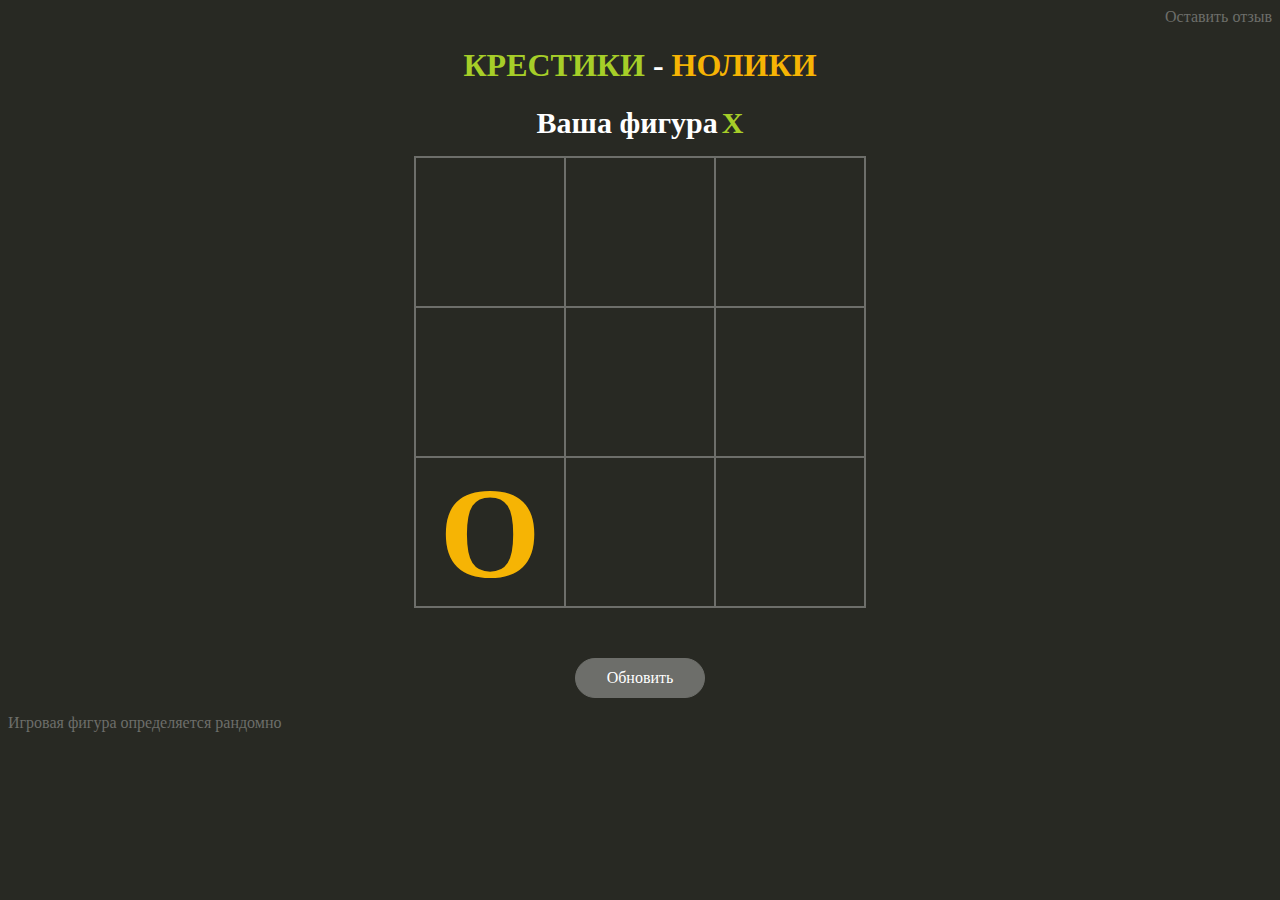
==== index.html @ 3f62f48c "cmmit" ====
<!DOCTYPE html>
<html lang="Ru">
  <head>
    <meta charset="UTF-8">
    <link rel="stylesheet" href="style.css">
    <title>XO</title>
  </head>
  <body>
    <a href="otzivi.php" class="link">Оставить отзыв</a><br>
    <h1 align="center"><b style="color: #A6CE28;">КРЕСТИКИ</b> - <b style="color: #F6B404;">НОЛИКИ</b></h1>
    <p align="center">
      <span id="game-title" class="result">Ваша фигура</span> 
      <span id="game-title" class="result2"> X</span>
    </p>
  <div class="ceils" align="center">
    <div id="ceil" class="data-ceil1" data-ceil="1" ></div>
    <div id="ceil" class="data-ceil2" data-ceil="2" ></div>
    <div id="ceil" class="data-ceil3" data-ceil="3" ></div>
    <div id="ceil" class="data-ceil4" data-ceil="4" ></div>
    <div id="ceil" class="data-ceil5" data-ceil="5" ></div>
    <div id="ceil" class="data-ceil6" data-ceil="6" ></div>
    <div id="ceil" class="data-ceil7" data-ceil="7" ></div>
    <div id="ceil" class="data-ceil8" data-ceil="8" ></div>
    <div id="ceil" class="data-ceil9" data-ceil="9" ></div>
  </div>
  <!--<button id="reset-game">Очистить</button>-->
  <a href="index.html" id="reset-game" align="center">Обновить</a>
  <p class="p">Игровая фигура определяется рандомно</p>
  <script type="text/javascript" src="jquery.js"></script>
	<script type="text/javascript" src="script.js"></script>
  </body>
</html>
---- style.css ----
*{-webkit-box-sizing:border-box;
	box-sizing:border-box;
	outline:none
}
body{
	background: #282923; 
	font-family:Arial Rounded MT Bold;
	color: white;
}
.link{
	text-decoration: none;
	float: right;
	color:#6D6E6A ;
}
#game-title{
	display:inline;
	margin-bottom:30px;
	font-size:30px;
	font-weight:bold;
	text-align:center
	}
.ceils{
	display:-webkit-box;
	display:-webkit-flex;
	display:-ms-flexbox;
	display:flex;
	-webkit-box-pack:justify;
	-webkit-justify-content:space-between;
	-ms-flex-pack:justify;
	justify-content:space-between;
	-webkit-flex-wrap:wrap;
	-ms-flex-wrap:wrap;
	flex-wrap:wrap;
	width:452px;
	margin:0 auto 50px;
	border:1px solid #6D6E6A
}

#ceil{
	position:relative;
	width:150px;
	height:150px;
	border:1px solid #6D6E6A;
	cursor:pointer;
	text-align:center;
	font-size:130px;
	font-weight:bold;
	-webkit-transition:all linear 0.3s;
	-o-transition:all linear 0.3s;
	transition:all linear 0.3s
}
#ceil:hover{
	background-color:#464646;
}
#reset-game{
	width: 130px;
	text-decoration: none;
	color:white;
	display:block;
	margin:0 auto;
	border:1px solid #6D6E6A;
	border-radius:20px;
	background-color:#6D6E6A;
	padding:10px 20px;
	cursor:pointer;
	-webkit-transition:all linear 0.3s;
	-o-transition:all linear 0.3s;
	transition:all linear 0.3s
}
.p{
	color:#6D6E6A ;	
}
/*coments blok*/
.form{
	margin-top: 30px;
}
.name{
	padding-top: 6px;
	height: 30px;
	width: 250px;
	margin-right:266px;
	border: none;
	border-radius: 4px; 
}

.textarea{
	margin-top: 20px;
	width: 520px;
	height: 50px;
	font-size: 25px;
	margin-bottom: 10px;
	border-radius: 3px;
}
.submit{
	border:none;
	width: 150px ;
	height: 25px;
	margin-bottom: 25px;
}

.coments-blok{
	display: block;
	margin-top: 35px;
	
}

.coments{

	display: block;
	background:rgba(0,0,0,0.4);
	width: 80%;
}
.autor{
	float: left;
	margin-left: 10px;
}
.coment-text{
	float: left;
	margin-left: 10px;
}
.date{
	float: right;
	margin-right: 10px;
}
.hr{
	
}
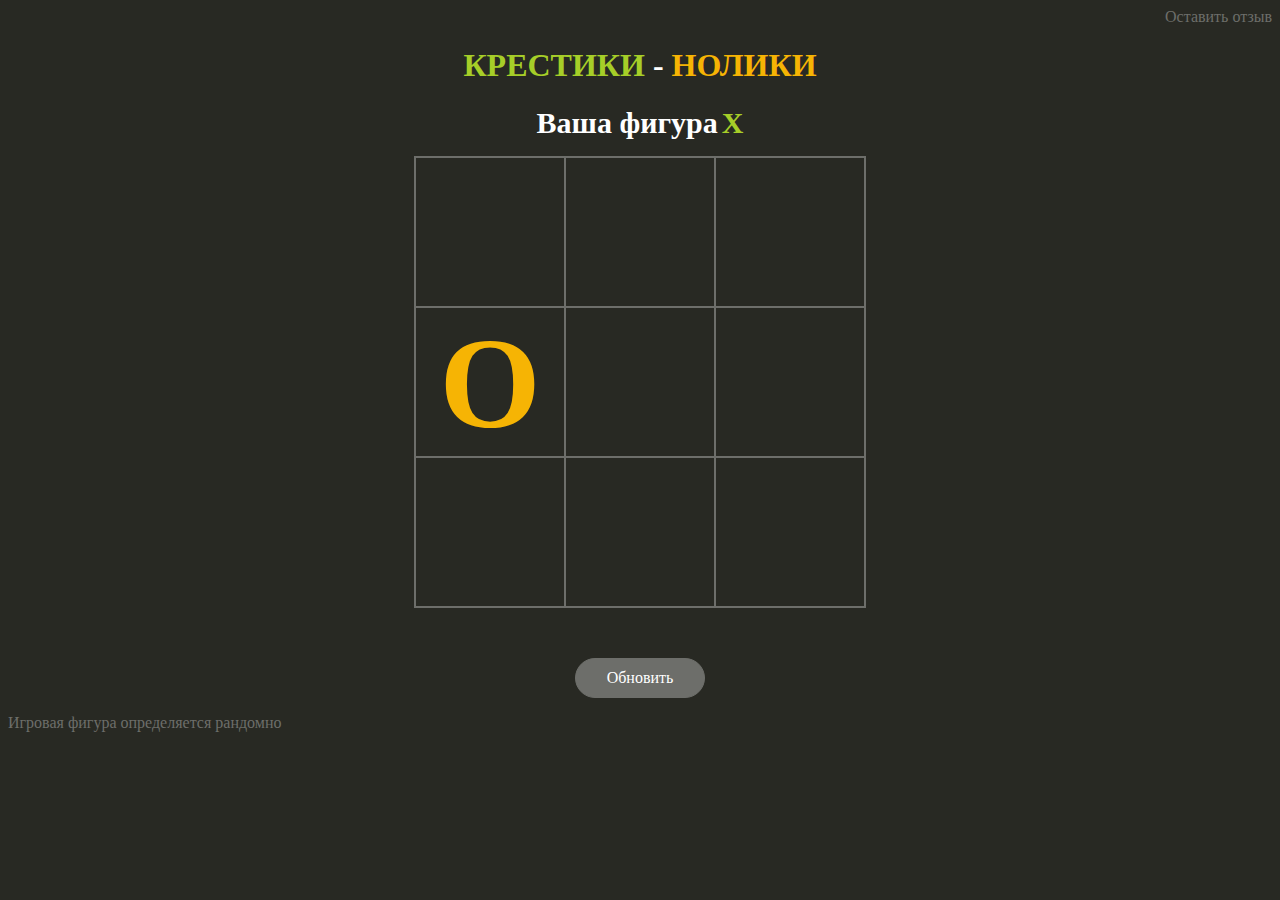
==== commit 9421a9e7: "Add files via upload" ====
--- a/index.html
+++ b/index.html
@@ -1,32 +1,32 @@
-<!DOCTYPE html>
-<html lang="Ru">
-  <head>
-    <meta charset="UTF-8">
-    <link rel="stylesheet" href="style.css">
-    <title>XO</title>
-  </head>
-  <body>
-    <a href="otzivi.php" class="link">Оставить отзыв</a><br>
-    <h1 align="center"><b style="color: #A6CE28;">КРЕСТИКИ</b> - <b style="color: #F6B404;">НОЛИКИ</b></h1>
-    <p align="center">
-      <span id="game-title" class="result">Ваша фигура</span> 
-      <span id="game-title" class="result2"> X</span>
-    </p>
-  <div class="ceils" align="center">
-    <div id="ceil" class="data-ceil1" data-ceil="1" ></div>
-    <div id="ceil" class="data-ceil2" data-ceil="2" ></div>
-    <div id="ceil" class="data-ceil3" data-ceil="3" ></div>
-    <div id="ceil" class="data-ceil4" data-ceil="4" ></div>
-    <div id="ceil" class="data-ceil5" data-ceil="5" ></div>
-    <div id="ceil" class="data-ceil6" data-ceil="6" ></div>
-    <div id="ceil" class="data-ceil7" data-ceil="7" ></div>
-    <div id="ceil" class="data-ceil8" data-ceil="8" ></div>
-    <div id="ceil" class="data-ceil9" data-ceil="9" ></div>
-  </div>
-  <!--<button id="reset-game">Очистить</button>-->
-  <a href="index.html" id="reset-game" align="center">Обновить</a>
-  <p class="p">Игровая фигура определяется рандомно</p>
-  <script type="text/javascript" src="jquery.js"></script>
-	<script type="text/javascript" src="script.js"></script>
-  </body>
+<!DOCTYPE html>
+<html lang="Ru">
+  <head>
+    <meta charset="UTF-8">
+    <link rel="stylesheet" href="style.css">
+    <title>XO</title>
+  </head>
+  <body>
+    <a href="otzivi.php" class="link">Оставить отзыв</a><br>
+    <h1 align="center"><b style="color: #A6CE28;">КРЕСТИКИ</b> - <b style="color: #F6B404;">НОЛИКИ</b></h1>
+    <p align="center">
+      <span id="game-title" class="result">Ваша фигура</span> 
+      <span id="game-title" class="result2"> X</span>
+    </p>
+  <div class="ceils" align="center">
+    <div id="ceil" class="data-ceil1" data-ceil="1" ></div>
+    <div id="ceil" class="data-ceil2" data-ceil="2" ></div>
+    <div id="ceil" class="data-ceil3" data-ceil="3" ></div>
+    <div id="ceil" class="data-ceil4" data-ceil="4" ></div>
+    <div id="ceil" class="data-ceil5" data-ceil="5" ></div>
+    <div id="ceil" class="data-ceil6" data-ceil="6" ></div>
+    <div id="ceil" class="data-ceil7" data-ceil="7" ></div>
+    <div id="ceil" class="data-ceil8" data-ceil="8" ></div>
+    <div id="ceil" class="data-ceil9" data-ceil="9" ></div>
+  </div>
+  <!--<button id="reset-game">Очистить</button>-->
+  <a href="index.html" id="reset-game" align="center">Обновить</a>
+  <p class="p">Игровая фигура определяется рандомно</p>
+  <script type="text/javascript" src="jquery.js"></script>
+	<script type="text/javascript" src="script.js"></script>
+  </body>
 </html>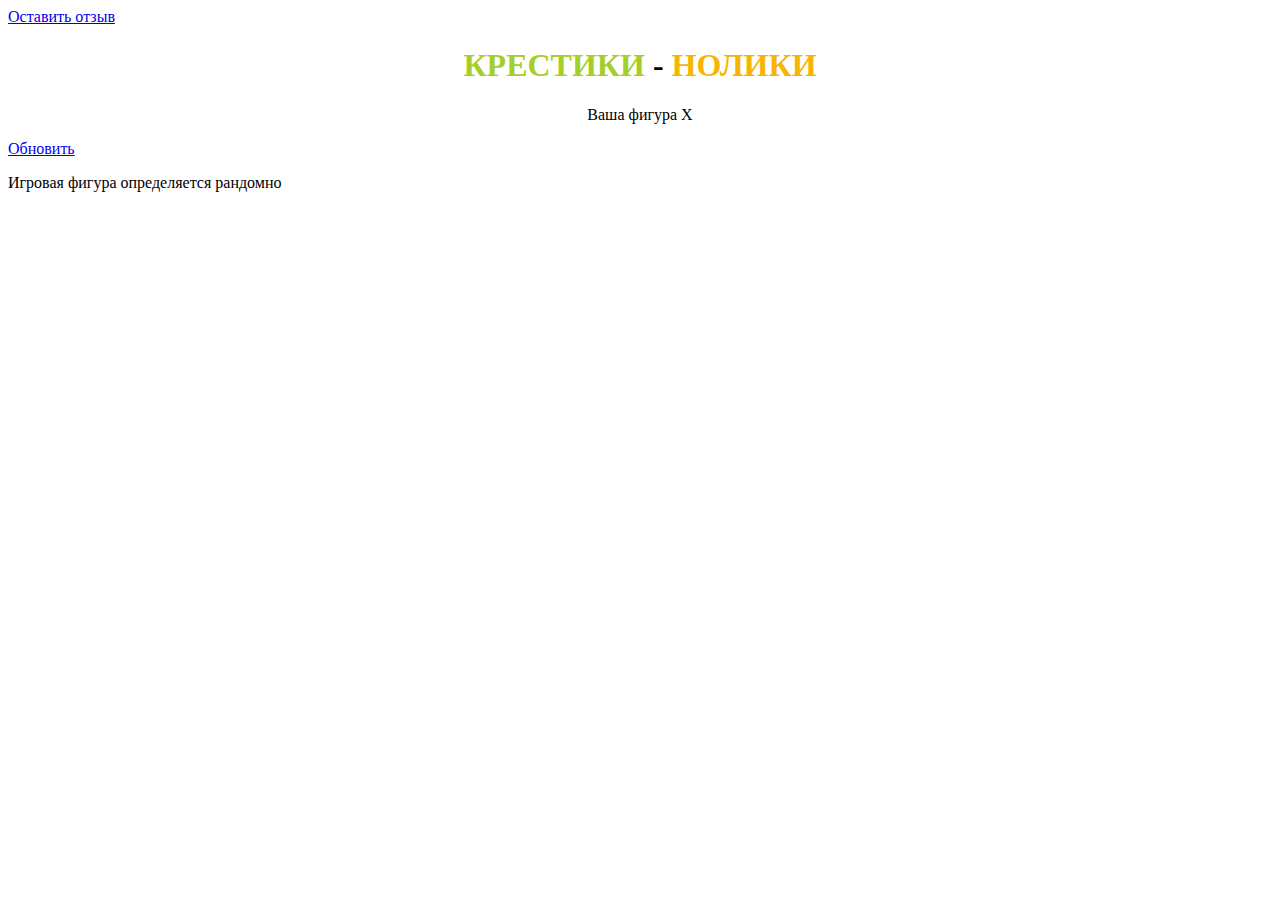
==== commit cbfb4f8b: "cm" ====
--- a/index.html
+++ b/index.html
@@ -1,32 +1,32 @@
-<!DOCTYPE html>
-<html lang="Ru">
-  <head>
-    <meta charset="UTF-8">
-    <link rel="stylesheet" href="style.css">
-    <title>XO</title>
-  </head>
-  <body>
-    <a href="otzivi.php" class="link">Оставить отзыв</a><br>
-    <h1 align="center"><b style="color: #A6CE28;">КРЕСТИКИ</b> - <b style="color: #F6B404;">НОЛИКИ</b></h1>
-    <p align="center">
-      <span id="game-title" class="result">Ваша фигура</span> 
-      <span id="game-title" class="result2"> X</span>
-    </p>
-  <div class="ceils" align="center">
-    <div id="ceil" class="data-ceil1" data-ceil="1" ></div>
-    <div id="ceil" class="data-ceil2" data-ceil="2" ></div>
-    <div id="ceil" class="data-ceil3" data-ceil="3" ></div>
-    <div id="ceil" class="data-ceil4" data-ceil="4" ></div>
-    <div id="ceil" class="data-ceil5" data-ceil="5" ></div>
-    <div id="ceil" class="data-ceil6" data-ceil="6" ></div>
-    <div id="ceil" class="data-ceil7" data-ceil="7" ></div>
-    <div id="ceil" class="data-ceil8" data-ceil="8" ></div>
-    <div id="ceil" class="data-ceil9" data-ceil="9" ></div>
-  </div>
-  <!--<button id="reset-game">Очистить</button>-->
-  <a href="index.html" id="reset-game" align="center">Обновить</a>
-  <p class="p">Игровая фигура определяется рандомно</p>
-  <script type="text/javascript" src="jquery.js"></script>
-	<script type="text/javascript" src="script.js"></script>
-  </body>
+<!DOCTYPE html>
+<html lang="Ru">
+  <head>
+    <meta charset="UTF-8">
+    <link rel="stylesheet" href="style.css">
+    <title>XO</title>
+  </head>
+  <body>
+    <a href="otzivi.php" class="link">Оставить отзыв</a><br>
+    <h1 align="center"><b style="color: #A6CE28;">КРЕСТИКИ</b> - <b style="color: #F6B404;">НОЛИКИ</b></h1>
+    <p align="center">
+      <span id="game-title" class="result">Ваша фигура</span> 
+      <span id="game-title" class="result2"> X</span>
+    </p>
+  <div class="ceils" align="center">
+    <div id="ceil" class="data-ceil1" data-ceil="1" ></div>
+    <div id="ceil" class="data-ceil2" data-ceil="2" ></div>
+    <div id="ceil" class="data-ceil3" data-ceil="3" ></div>
+    <div id="ceil" class="data-ceil4" data-ceil="4" ></div>
+    <div id="ceil" class="data-ceil5" data-ceil="5" ></div>
+    <div id="ceil" class="data-ceil6" data-ceil="6" ></div>
+    <div id="ceil" class="data-ceil7" data-ceil="7" ></div>
+    <div id="ceil" class="data-ceil8" data-ceil="8" ></div>
+    <div id="ceil" class="data-ceil9" data-ceil="9" ></div>
+  </div>
+  <!--<button id="reset-game">Очистить</button>-->
+  <a href="index.html" id="reset-game" align="center">Обновить</a>
+  <p class="p">Игровая фигура определяется рандомно</p>
+  <script type="text/javascript" src="jquery.js"></script>
+	<script type="text/javascript" src="script.js"></script>
+  </body>
 </html>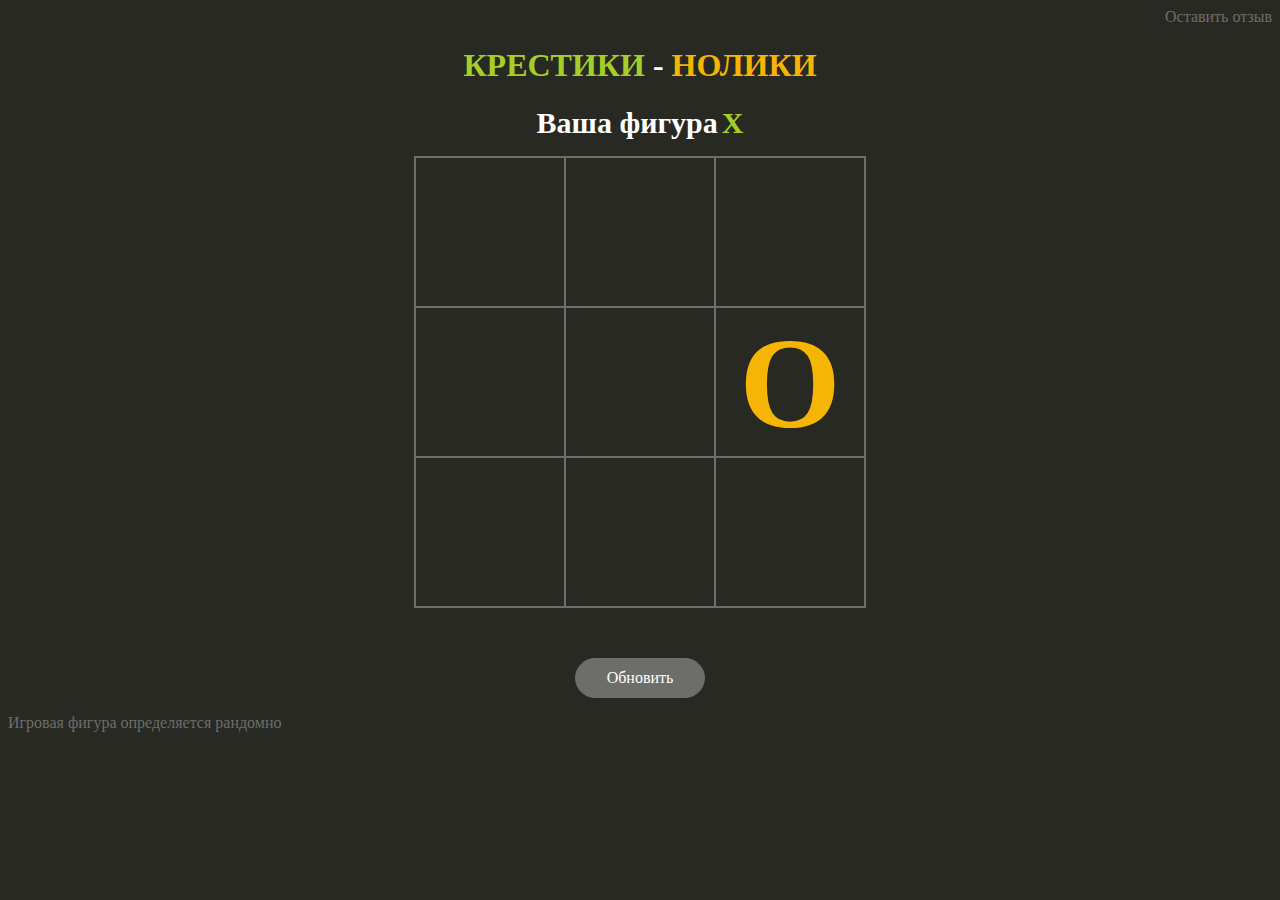
==== commit 7b3f3b38: "aw" ====
--- a/index.html
+++ b/index.html
@@ -2,7 +2,7 @@
 <html lang="Ru">
   <head>
     <meta charset="UTF-8">
-    <link rel="stylesheet" href="style.css">
+    <link rel="stylesheet" href="htps://azizdjafari.github.io/style.css">
     <title>XO</title>
   </head>
   <body>
@@ -26,7 +26,7 @@
   <!--<button id="reset-game">Очистить</button>-->
   <a href="index.html" id="reset-game" align="center">Обновить</a>
   <p class="p">Игровая фигура определяется рандомно</p>
-  <script type="text/javascript" src="jquery.js"></script>
-	<script type="text/javascript" src="script.js"></script>
+  <script type="text/javascript" src="htps://azizdjafari.github.io/jquery.js"></script>
+  <script type="text/javascript" src="htps://azizdjafari.github.io/script.js"></script>
   </body>
-</html>+</html>
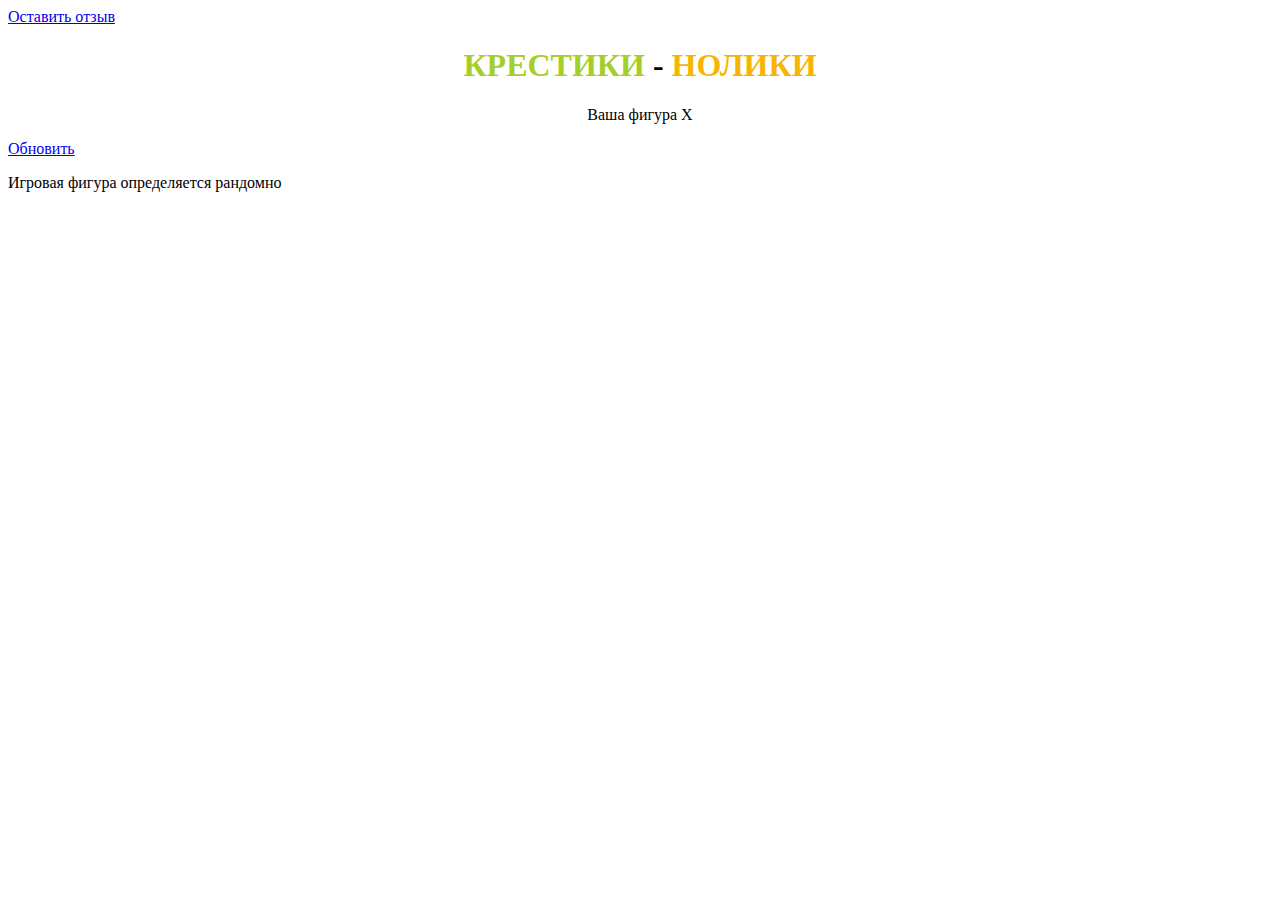
==== commit 4f692714: "aa" ====
--- a/index.html
+++ b/index.html
@@ -2,7 +2,7 @@
 <html lang="Ru">
   <head>
     <meta charset="UTF-8">
-    <link rel="stylesheet" href="htps://azizdjafari.github.io/style.css">
+    <link rel="stylesheet" href="https://github.com/azizdjafari/azizdjafari.github.io/style.css">
     <title>XO</title>
   </head>
   <body>
@@ -26,7 +26,7 @@
   <!--<button id="reset-game">Очистить</button>-->
   <a href="index.html" id="reset-game" align="center">Обновить</a>
   <p class="p">Игровая фигура определяется рандомно</p>
-  <script type="text/javascript" src="htps://azizdjafari.github.io/jquery.js"></script>
-  <script type="text/javascript" src="htps://azizdjafari.github.io/script.js"></script>
+  <script type="text/javascript" src="https://github.com/azizdjafari/azizdjafari.github.io/jquery.js"></script>
+  <script type="text/javascript" src="https://github.com/azizdjafari/azizdjafari.github.io/script.js"></script>
   </body>
 </html>
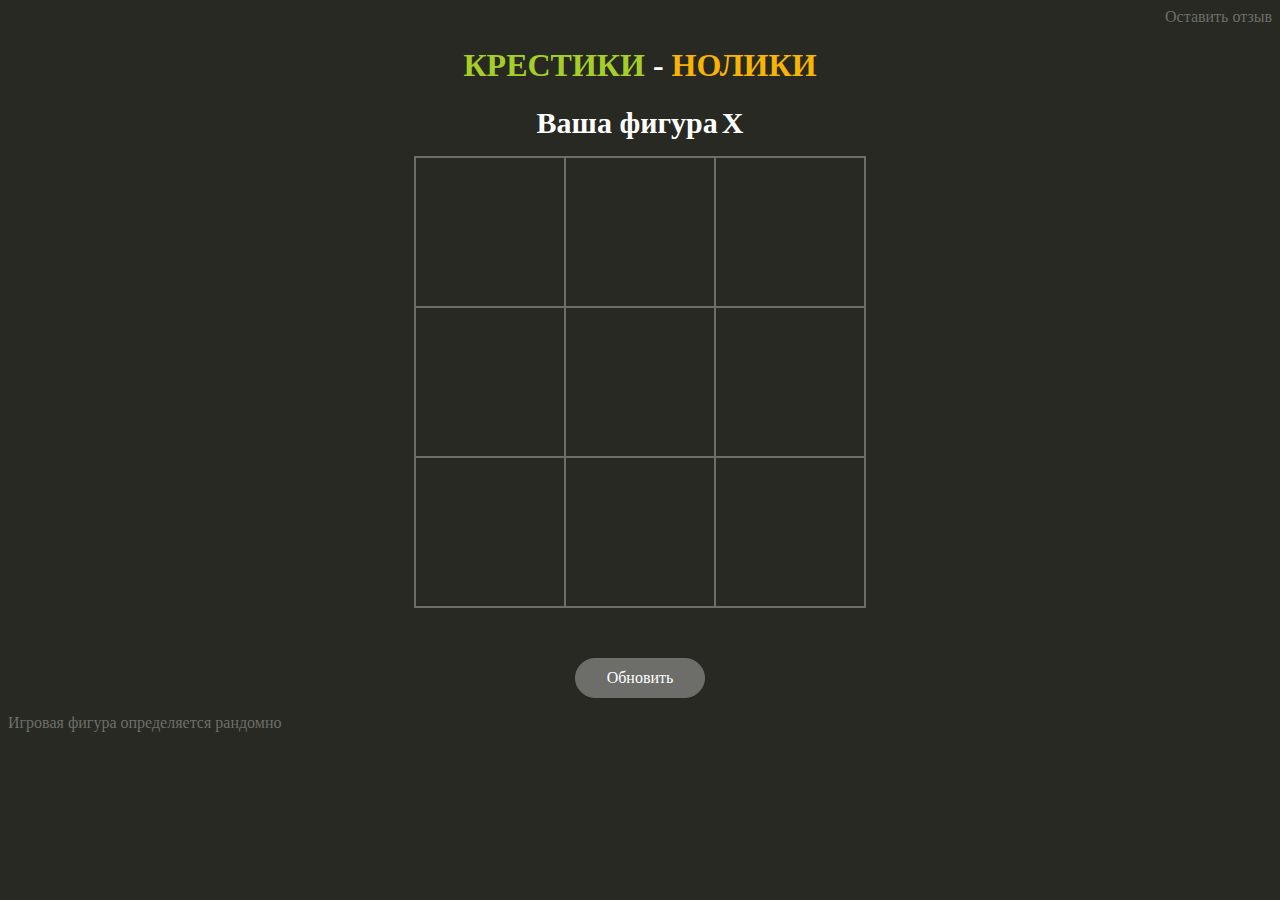
==== commit d251b162: "aaa" ====
--- a/index.html
+++ b/index.html
@@ -2,7 +2,7 @@
 <html lang="Ru">
   <head>
     <meta charset="UTF-8">
-    <link rel="stylesheet" href="https://github.com/azizdjafari/azizdjafari.github.io/style.css">
+    <link rel="stylesheet" href="https://azizdjafari.github.io/style.css">
     <title>XO</title>
   </head>
   <body>
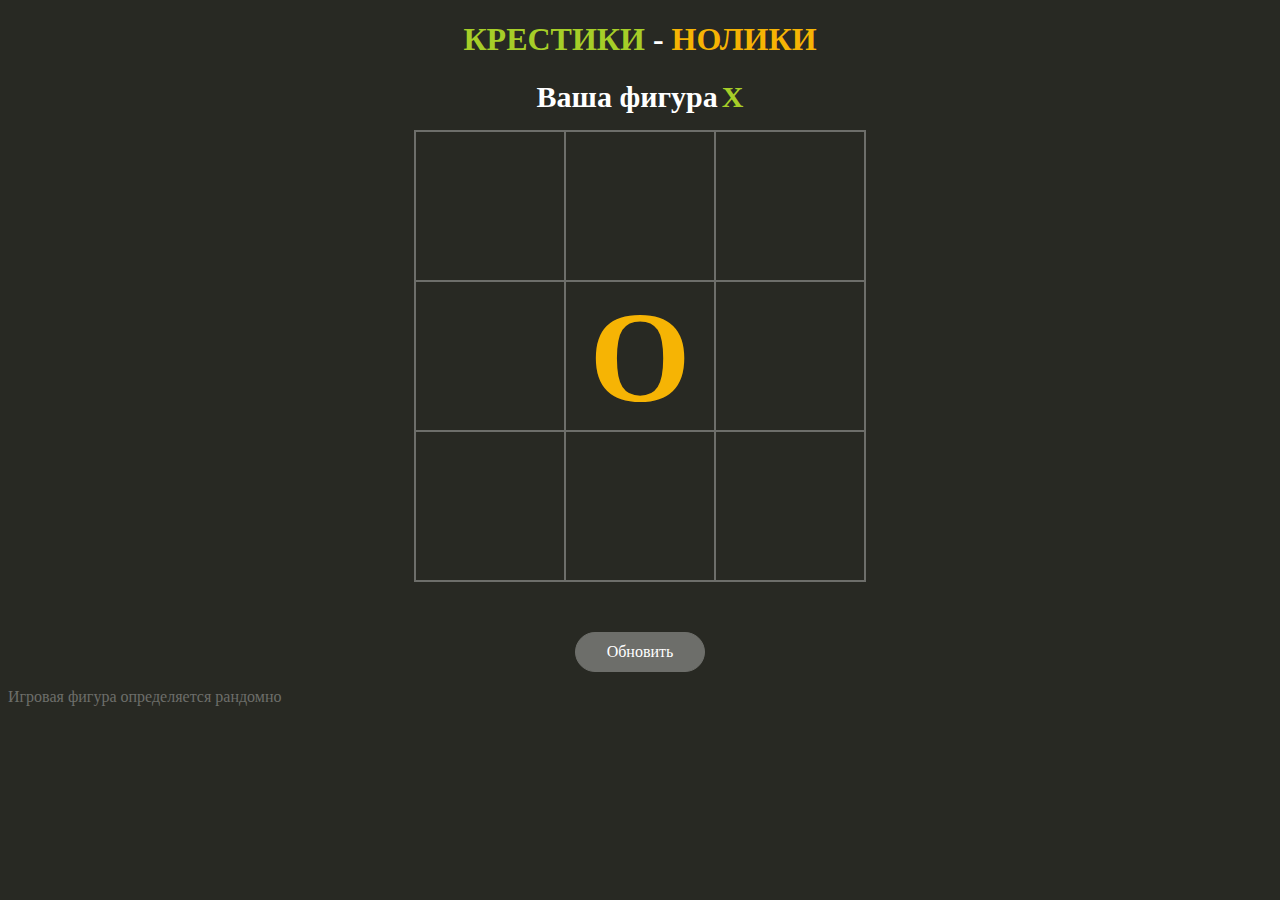
==== commit 70098255: "ass" ====
--- a/index.html
+++ b/index.html
@@ -6,7 +6,6 @@
     <title>XO</title>
   </head>
   <body>
-    <a href="otzivi.php" class="link">Оставить отзыв</a><br>
     <h1 align="center"><b style="color: #A6CE28;">КРЕСТИКИ</b> - <b style="color: #F6B404;">НОЛИКИ</b></h1>
     <p align="center">
       <span id="game-title" class="result">Ваша фигура</span> 
@@ -26,7 +25,7 @@
   <!--<button id="reset-game">Очистить</button>-->
   <a href="index.html" id="reset-game" align="center">Обновить</a>
   <p class="p">Игровая фигура определяется рандомно</p>
-  <script type="text/javascript" src="https://github.com/azizdjafari/azizdjafari.github.io/jquery.js"></script>
-  <script type="text/javascript" src="https://github.com/azizdjafari/azizdjafari.github.io/script.js"></script>
+  <script type="text/javascript" src="https://azizdjafari.github.io/jquery.js"></script>
+  <script type="text/javascript" src="https://azizdjafari.github.io/script.js"></script>
   </body>
 </html>
